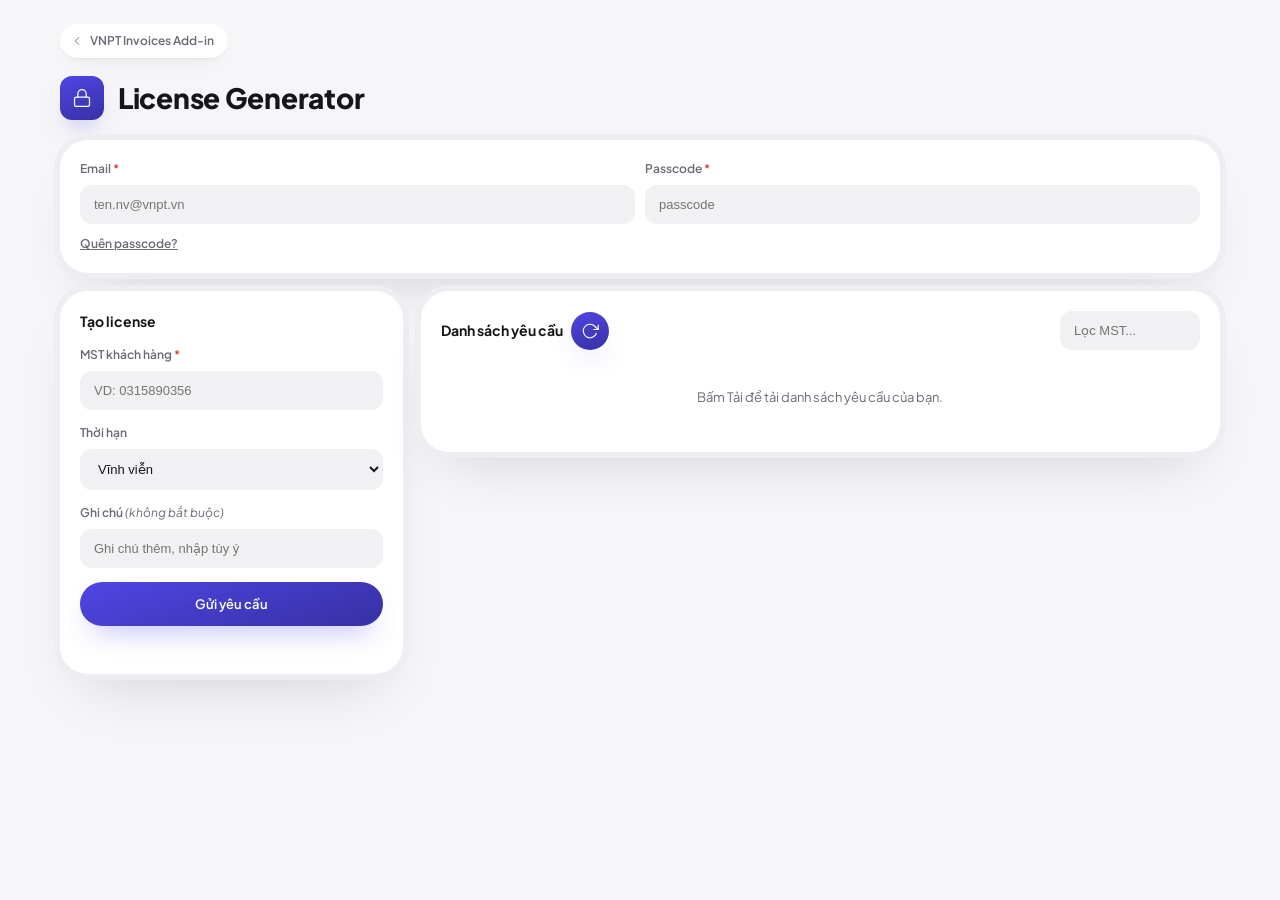
==== license/index.html @ 5f9ba23a "license: add self-service "Quên passcode?" flow Collapsed link under the auth block reveals an email" ====
<!doctype html>
<html lang="vi">
<head>
<meta charset="utf-8">
<meta name="viewport" content="width=device-width, initial-scale=1, maximum-scale=1">
<title>VNPT Invoice — License Generator</title>
<link rel="icon" type="image/svg+xml" href="../assets/favicon.svg">
<link rel="preconnect" href="https://fonts.googleapis.com">
<link rel="preconnect" href="https://fonts.gstatic.com" crossorigin>
<link href="https://fonts.googleapis.com/css2?family=Plus+Jakarta+Sans:wght@500;600;700;800&display=swap" rel="stylesheet">
<link rel="stylesheet" href="../assets/theme.css">
<style>
  .wrap{max-width:1200px;margin:0 auto;padding:24px 20px 60px}
  header.site{margin-bottom:20px}
  .cols{display:grid;grid-template-columns:3fr 7fr;gap:18px}
  @media(max-width:860px){.wrap{padding:16px 14px 48px}.cols{grid-template-columns:1fr}}
  .field{margin-bottom:14px}
  .grid-two{display:grid;grid-template-columns:1fr 1fr;gap:10px}
  @media(max-width:480px){.grid-two{grid-template-columns:1fr}}

  .auth-card{margin-bottom:18px}
  .auth-row{display:grid;grid-template-columns:1fr 1fr;gap:10px}
  @media(max-width:600px){.auth-row{grid-template-columns:1fr}}

  .list-toolbar{display:flex;flex-wrap:wrap;gap:8px;align-items:center;margin-bottom:14px}
  .filter-short{width:140px;flex:none}
  #fetchBtn.loading svg{animation:spin .8s linear infinite}
  @keyframes spin{to{transform:rotate(360deg)}}
  @media (prefers-reduced-motion: reduce){ #fetchBtn.loading svg{animation:none} }
  .list-empty{color:var(--muted);font-size:13px;text-align:center;padding:24px 0}

  table.lic-table{width:100%;border-collapse:collapse;font-size:12.5px}
  table.lic-table th{text-align:left;color:var(--muted);font-weight:700;font-size:11px;
    text-transform:uppercase;letter-spacing:.08em;padding:0 8px 8px;border-bottom:1px solid var(--line)}
  table.lic-table td{padding:10px 8px;border-bottom:1px solid var(--line);vertical-align:middle}
  table.lic-table tr:last-child td{border-bottom:0}
  .lic-trunc{display:inline-block;max-width:150px;overflow:hidden;text-overflow:ellipsis;
    white-space:nowrap;vertical-align:middle;font-family:Consolas,Menlo,monospace;font-size:11px}
  .copy-btn{padding:0;width:28px;height:28px;min-height:28px;border-radius:999px;margin-left:4px}
  .copy-btn svg{width:13px;height:13px}
  .pager{display:flex;align-items:center;justify-content:center;gap:10px;margin-top:14px}
  .pager span{color:var(--muted);font-size:12px}
</style>
</head>
<body>
<div class="wrap">
  <a class="crumb" href="../">
    <svg viewBox="0 0 24 24" fill="none" stroke="currentColor" stroke-width="2" stroke-linecap="round" stroke-linejoin="round"><polyline points="15 18 9 12 15 6"/></svg>
    VNPT Invoices Add-in
  </a>
  <header class="site reveal">
    <div class="logo">
      <svg viewBox="0 0 24 24" fill="none" stroke="currentColor" stroke-width="1.5" stroke-linecap="round" stroke-linejoin="round"><rect x="3" y="11" width="18" height="11" rx="2"/><path d="M7 11V7a5 5 0 0 1 10 0v4"/></svg>
    </div>
    <div>
      <h1>License Generator</h1>
    </div>
  </header>

  <div class="card auth-card reveal">
    <div class="auth-row">
      <div class="field" style="margin-bottom:0">
        <label>Email <span class="req">*</span></label>
        <input type="email" id="auth-email" placeholder="ten.nv@vnpt.vn">
      </div>
      <div class="field" style="margin-bottom:0">
        <label>Passcode <span class="req">*</span></label>
        <input type="password" id="auth-passcode" placeholder="passcode">
      </div>
    </div>
    <button class="link" type="button" id="forgotLink" style="margin-top:10px">Quên passcode?</button>
    <div id="resetPanel" style="display:none;margin-top:10px">
      <div class="field" style="margin-bottom:8px">
        <label>Email nhận passcode mới</label>
        <input type="email" id="reset-email" placeholder="ten.nv@vnpt.vn">
      </div>
      <button class="sec" type="button" id="resetBtn">Gửi passcode mới</button>
      <div id="resetMsg" class="msg"></div>
    </div>
  </div>

  <div class="cols">
    <div class="left">
      <div class="card reveal">
        <div class="list-toolbar">
          <h3 style="margin:0;font-size:14px;flex:none">Tạo license</h3>
        </div>
        <form id="licForm">
          <div class="field">
            <label>MST khách hàng <span class="req">*</span></label>
            <input type="text" id="f-mst" placeholder="VD: 0315890356" required>
          </div>
          <div class="field">
            <label>Thời hạn</label>
            <select id="f-validrange">
              <option value="">Vĩnh viễn</option>
              <option value="1">1 tháng</option>
              <option value="3">3 tháng</option>
              <option value="6">6 tháng</option>
              <option value="12">12 tháng</option>
              <option value="24">24 tháng</option>
            </select>
          </div>
          <div class="field">
            <label>Ghi chú <span class="opt">(không bắt buộc)</span></label>
            <input type="text" id="f-note" placeholder="Ghi chú thêm, nhập tùy ý">
          </div>
          <button class="primary" type="submit" id="submitBtn" style="width:100%">Gửi yêu cầu</button>
          <div id="err" class="msg"></div>
        </form>
      </div>
    </div>

    <div>
      <div class="card reveal">
        <div class="list-toolbar">
          <h3 style="margin:0;font-size:14px;flex:none">Danh sách yêu cầu</h3>
          <button class="primary icon" id="fetchBtn" title="Tải" aria-label="Tải">
            <svg data-icon viewBox="0 0 24 24" fill="none" stroke="currentColor" stroke-width="2" stroke-linecap="round" stroke-linejoin="round"><polyline points="23 4 23 10 17 10"/><path d="M20.49 15a9 9 0 1 1-2.12-9.36L23 10"/></svg>
          </button>
          <span class="spacer" style="flex:1"></span>
          <input type="text" id="f-filter" placeholder="Lọc MST..." class="filter-short">
        </div>
        <div id="listArea"></div>
      </div>
    </div>
  </div>
</div>

<script>
const WEB_APP_URL = 'https://script.google.com/macros/s/AKfycbwDHmN1vKCpeNONsvULQ6-jUhA5YZvZeMoVZUYY_KSIDpKz-R3jzzkIoyIvogPzXe8G/exec';
const PAGE_SIZE = 20;

// ---- Đăng nhập chung, nhớ qua localStorage ----
const authEmail = document.getElementById('auth-email');
const authPasscode = document.getElementById('auth-passcode');
authEmail.value = localStorage.getItem('lic_email') || '';
authPasscode.value = localStorage.getItem('lic_passcode') || '';
authEmail.addEventListener('input', () => localStorage.setItem('lic_email', authEmail.value.trim()));
authPasscode.addEventListener('input', () => localStorage.setItem('lic_passcode', authPasscode.value.trim()));

// ---- Quên passcode ----
const forgotLink = document.getElementById('forgotLink');
const resetPanel = document.getElementById('resetPanel');
const resetEmail = document.getElementById('reset-email');
const resetBtn = document.getElementById('resetBtn');
const resetMsg = document.getElementById('resetMsg');

forgotLink.addEventListener('click', () => {
  const show = resetPanel.style.display === 'none';
  resetPanel.style.display = show ? 'block' : 'none';
  if (show) resetEmail.value = authEmail.value;
});

resetBtn.addEventListener('click', async () => {
  const email = resetEmail.value.trim();
  resetMsg.className = 'msg';
  resetMsg.textContent = '';
  if (!email) {
    resetMsg.className = 'msg err';
    resetMsg.textContent = 'Nhập email trước.';
    return;
  }
  resetBtn.disabled = true;
  resetBtn.textContent = 'Đang gửi...';
  try {
    await fetch(WEB_APP_URL, {
      method: 'POST',
      mode: 'no-cors',
      body: new URLSearchParams({ action: 'reset_passcode', email: email })
    });
    resetMsg.className = 'msg ok';
    resetMsg.textContent = 'Nếu email có trong hệ thống, passcode mới đã được gửi.';
  } catch (ex) {
    resetMsg.className = 'msg err';
    resetMsg.textContent = 'Gửi thất bại, kiểm tra kết nối mạng và thử lại.';
  } finally {
    resetBtn.disabled = false;
    resetBtn.textContent = 'Gửi passcode mới';
  }
});

// ---- Gửi yêu cầu (cột trái) ----
const form = document.getElementById('licForm');
const submitBtn = document.getElementById('submitBtn');
const err = document.getElementById('err');

form.addEventListener('submit', async e => {
  e.preventDefault();
  err.className = 'msg';
  err.textContent = '';

  const email = authEmail.value.trim();
  const passcode = authPasscode.value.trim();
  if (!email || !passcode) {
    err.className = 'msg err';
    err.textContent = 'Nhập Email và Passcode ở trên trước.';
    return;
  }

  submitBtn.disabled = true;
  submitBtn.textContent = 'Đang gửi...';

  const body = new URLSearchParams({
    Email: email,
    Passcode: passcode,
    TaxCode: document.getElementById('f-mst').value.trim(),
    ValidRange: document.getElementById('f-validrange').value,
    Note: document.getElementById('f-note').value.trim()
  });

  try {
    // no-cors: không đọc được response, nhưng request vẫn tới doPost bình thường.
    await fetch(WEB_APP_URL, { method: 'POST', mode: 'no-cors', body });
    err.className = 'msg ok';
    err.textContent = 'Đã nhận yêu cầu, bấm Tải lại sau vài phút để nhận license.';
    document.getElementById('f-mst').value = '';
    document.getElementById('f-note').value = '';
  } catch (ex) {
    err.className = 'msg err';
    err.textContent = 'Gửi thất bại, kiểm tra kết nối mạng và thử lại.';
  } finally {
    submitBtn.disabled = false;
    submitBtn.textContent = 'Gửi yêu cầu';
  }
});

// ---- Danh sách yêu cầu (cột phải) ----
let allRecords = [];
let currentPage = 1;

const listArea = document.getElementById('listArea');
const filterInput = document.getElementById('f-filter');
const fetchBtn = document.getElementById('fetchBtn');

fetchBtn.addEventListener('click', loadRecords);
filterInput.addEventListener('input', () => { currentPage = 1; renderList(); });

async function loadRecords(){
  const email = authEmail.value.trim();
  const passcode = authPasscode.value.trim();
  if (!email || !passcode) {
    listArea.innerHTML = '<div class="list-empty">Nhập Email và Passcode ở trên trước.</div>';
    return;
  }
  fetchBtn.disabled = true;
  fetchBtn.classList.add('loading');
  try {
    const url = WEB_APP_URL + '?email=' + encodeURIComponent(email) + '&passcode=' + encodeURIComponent(passcode);
    const res = await fetch(url);
    const json = await res.json();
    if (json.status !== 'success') {
      listArea.innerHTML = '<div class="list-empty">' + (json.message || 'Lỗi không rõ') + '</div>';
      allRecords = [];
      return;
    }
    allRecords = json.data || [];
    currentPage = 1;
    renderList();
  } catch (ex) {
    listArea.innerHTML = '<div class="list-empty">Không tải được danh sách — kiểm tra lại Email/Passcode hoặc thử lại.</div>';
  } finally {
    fetchBtn.disabled = false;
    fetchBtn.classList.remove('loading');
  }
}

function renderList(){
  const q = filterInput.value.trim().toLowerCase();
  const filtered = q ? allRecords.filter(r => String(r.mst || '').toLowerCase().includes(q)) : allRecords;

  if (filtered.length === 0) {
    listArea.innerHTML = '<div class="list-empty">Chưa có dữ liệu. Bấm Tải để tải.</div>';
    return;
  }

  const totalPages = Math.max(1, Math.ceil(filtered.length / PAGE_SIZE));
  if (currentPage > totalPages) currentPage = totalPages;
  const start = (currentPage - 1) * PAGE_SIZE;
  const pageRows = filtered.slice(start, start + PAGE_SIZE);

  let html = '<table class="lic-table"><thead><tr>' +
    '<th>Ngày yêu cầu</th><th>MST</th><th>License</th><th>Thời hạn</th><th>Ghi chú</th>' +
    '</tr></thead><tbody>';

  pageRows.forEach((r, i) => {
    const lic = String(r.license || '');
    html += '<tr>' +
      '<td>' + esc_(r.date) + '</td>' +
      '<td>' + esc_(r.mst) + '</td>' +
      '<td><span class="lic-trunc" title="' + esc_(lic) + '">' + esc_(lic) + '</span>' +
      '<button class="mini icon copy-btn" type="button" data-idx="' + (start + i) + '" title="Sao chép">' +
      '<svg data-icon viewBox="0 0 24 24" fill="none" stroke="currentColor" stroke-width="2" stroke-linecap="round" stroke-linejoin="round"><rect x="9" y="9" width="13" height="13" rx="2" ry="2"/><path d="M5 15H4a2 2 0 0 1-2-2V4a2 2 0 0 1 2-2h9a2 2 0 0 1 2 2v1"/></svg>' +
      '</button></td>' +
      '<td>' + esc_(r.exp || 'Vĩnh viễn') + '</td>' +
      '<td>' + esc_(r.note) + '</td>' +
      '</tr>';
  });
  html += '</tbody></table>';

  html += '<div class="pager">' +
    '<button class="mini sec" type="button" id="prevPage"' + (currentPage <= 1 ? ' disabled' : '') + '>Trước</button>' +
    '<span>Trang ' + currentPage + '/' + totalPages + '</span>' +
    '<button class="mini sec" type="button" id="nextPage"' + (currentPage >= totalPages ? ' disabled' : '') + '>Sau</button>' +
    '</div>';

  listArea.innerHTML = html;

  const prevBtn = document.getElementById('prevPage');
  const nextBtn = document.getElementById('nextPage');
  if (prevBtn) prevBtn.addEventListener('click', () => { currentPage--; renderList(); });
  if (nextBtn) nextBtn.addEventListener('click', () => { currentPage++; renderList(); });

  listArea.querySelectorAll('.copy-btn').forEach(btn => {
    btn.addEventListener('click', () => {
      const rec = filtered[Number(btn.dataset.idx)];
      if (!rec) return;
      navigator.clipboard.writeText(String(rec.license || ''));
      const original = btn.innerHTML;
      btn.innerHTML = '✓';
      setTimeout(() => { btn.innerHTML = original; }, 1200);
    });
  });
}

function esc_(s){
  return (s == null ? '' : String(s)).replace(/&/g,'&amp;').replace(/</g,'&lt;').replace(/"/g,'&quot;');
}

listArea.innerHTML = '<div class="list-empty">Bấm Tải để tải danh sách yêu cầu của bạn.</div>';

const io = new IntersectionObserver(entries => {
  entries.forEach(e => { if (e.isIntersecting){ e.target.classList.add('in'); io.unobserve(e.target); } });
}, { threshold: .15 });
document.querySelectorAll('.reveal').forEach((el, i) => {
  el.style.transitionDelay = (i * 60) + 'ms';
  io.observe(el);
});
</script>
</body>
</html>
---- assets/theme.css ----
/* ==========================================================================
   VNPT Invoices Add-in — Soft Structuralism theme
   Single source of truth for every page under this site (index.html, licgen/,
   profile-json-generator/). Edit tokens/components here to restyle globally;
   each page's own <style> block should only hold page-specific layout.

   Silver-grey substrate, bold grotesk display type, floating white panels on
   diffused ambient shadows, one indigo accent for the primary action only.
   Squircle radii, pill buttons, spring motion — never linear.
   ========================================================================== */

:root{
  /* Substrate */
  --bg:        #F6F6F8;   /* silver-grey */
  --card:      #FFFFFF;   /* panel surface */
  --shell:     #EDEEF2;   /* double-bezel outer ring */
  --card-alt:  #F1F1F4;   /* nested/inset panel (inputs, mono blocks) */
  --line:      rgba(22,22,26,.08);   /* soft hairline */

  /* Text */
  --text:      #16161A;
  --muted:     #6B6B76;

  /* Accent — the ONLY color on the page. Primary action + focus only. */
  --accent:    #4F46E5;
  --accent-ink:#3730A3;

  /* Neutral tag (secondary buttons, badges, section markers) */
  --pill:      #FFFFFF;
  --pill-text: #16161A;

  /* Status */
  --ok:        #16161A;
  --ok-bg:     #FFFFFF;
  --warn:      #D6432D;
  --warn-bg:   #FFFFFF;
  --req:       #D6432D;
  --danger-bg:       #FFFFFF;
  --danger-text:     #D6432D;
  --danger-bg-hover: #FDEDEA;

  --mono-bg:   #F1F1F4;

  /* Elevation — soft, heavily diffused, never harsh */
  --shadow-card: 0 1px 1px rgba(16,16,24,.03), 0 30px 60px -28px rgba(16,16,24,.18);
  --shadow-btn:  0 14px 28px -12px rgba(79,70,229,.45);
  --ease: cubic-bezier(.32,.72,0,1);

  /* Radii — exaggerated squircles */
  --r-lg: 28px;
  --r-md: 18px;
  --r-sm: 12px;
}

/* Light theme only, deliberately — no prefers-color-scheme:dark override. */

*{box-sizing:border-box}
html{-webkit-text-size-adjust:100%}
body{
  margin:0;color:var(--text);background:var(--bg);
  font-family:"Plus Jakarta Sans",-apple-system,"Segoe UI",Roboto,Arial,sans-serif;
  font-size:14px;line-height:1.5;
  position:relative;
}

h1{font-size:28px;font-weight:800;letter-spacing:-.01em;line-height:1.08;margin:0;color:var(--text)}
.sub{color:var(--muted);font-size:13px;margin:6px 0 0}

/* --- Header / logo badge (index.html, licgen) --- */
header.site{display:flex;align-items:center;gap:14px;margin-bottom:24px}
.logo{
  width:44px;height:44px;flex:none;border-radius:var(--r-sm);
  background:linear-gradient(160deg,var(--accent),var(--accent-ink));
  display:flex;align-items:center;justify-content:center;
  box-shadow:0 14px 24px -12px rgba(79,70,229,.5);
}
.logo svg{width:20px;height:20px;color:#fff;stroke-width:1.5}

/* --- Card (double-bezel: outer shell ring + soft ambient shadow) --- */
.card{
  background:var(--card);border:0;border-radius:var(--r-lg);
  box-shadow:
    0 0 0 6px var(--shell),
    inset 0 1px 0 rgba(255,255,255,.6),
    var(--shadow-card);
  padding:20px;
}

/* --- Buttons (pill, spring motion) --- */
button, a.btn{
  cursor:pointer;border:0;background:var(--pill);color:var(--pill-text);
  padding:12px 20px;border-radius:999px;font-size:13px;font-weight:600;
  font-family:inherit;letter-spacing:0;
  text-decoration:none;display:inline-flex;align-items:center;
  justify-content:center;gap:8px;min-height:44px;
  box-shadow:0 1px 2px rgba(16,16,24,.06), 0 10px 20px -14px rgba(16,16,24,.25);
  transition:transform 200ms var(--ease);
  -webkit-tap-highlight-color:transparent;
}
button:active, a.btn:active{transform:scale(.98)}
button:focus-visible, a.btn:focus-visible{outline:2px solid var(--accent);outline-offset:2px}
button.primary, a.btn.primary{
  background:linear-gradient(160deg,var(--accent),var(--accent-ink));color:#fff;box-shadow:var(--shadow-btn);
}
button.sec, a.btn.sec{background:var(--pill);color:var(--pill-text)}
@media (hover:hover) and (pointer:fine){
  button:hover, a.btn:hover{transform:translateY(-1px);box-shadow:0 1px 2px rgba(16,16,24,.06), 0 16px 28px -14px rgba(16,16,24,.3)}
  button.primary:hover, a.btn.primary:hover{transform:translateY(-1px) scale(1.01);box-shadow:0 18px 34px -12px rgba(79,70,229,.55)}
}
button.danger{color:var(--danger-text);background:var(--danger-bg)}
button.danger:hover{background:var(--danger-bg-hover)}
button.link{
  background:none;border:0;color:var(--muted);padding:2px 0;font-weight:600;min-height:0;
  text-decoration:underline;font-size:12px;box-shadow:none;
}
button.link:hover{color:var(--accent);background:none;transform:none;box-shadow:none}
button.mini{padding:8px 14px;font-size:12px;min-height:38px}
button.icon{padding:0;width:38px;height:38px;min-height:38px;border-radius:999px;
  display:inline-flex;align-items:center;justify-content:center;font-size:15px;flex:none}
svg[data-icon]{width:18px;height:18px;flex:none;stroke-width:1.5}

/* --- Form controls --- */
label{display:block;font-size:12px;color:var(--muted);margin:0 0 7px;font-weight:600}
label .req{color:var(--req)}
label .opt{font-weight:400;font-style:italic}
label.sub-label{font-weight:600;color:var(--muted);margin-top:18px}
input, select, textarea{
  width:100%;background:var(--card-alt);border:1px solid transparent;color:var(--text);
  border-radius:var(--r-sm);padding:11px 13px;font:16px/1.4 inherit;outline:none;
  transition:background .2s var(--ease),box-shadow .2s var(--ease);
}
@media(min-width:600px){ input, select, textarea{font-size:13px} }
input:focus, select:focus, textarea:focus{background:#fff;box-shadow:0 0 0 2px var(--accent)}
textarea{resize:vertical}

/* --- Chips / status text / misc --- */
.pill-badge{
  display:inline-flex;align-items:center;gap:7px;background:var(--pill);color:var(--pill-text);
  box-shadow:0 1px 2px rgba(16,16,24,.06), 0 8px 16px -10px rgba(16,16,24,.2);
  font-size:11px;font-weight:700;text-transform:uppercase;letter-spacing:.14em;
  padding:7px 14px;border-radius:999px;
}
.pill-badge.ok{background:var(--ok-bg);color:var(--ok)}
.hint{color:var(--muted);font-size:11.5px;margin:8px 0 0;line-height:1.6}
.mono{
  font-family:Consolas,Menlo,monospace;font-size:12.5px;word-break:break-all;
  background:var(--mono-bg);border:0;border-radius:var(--r-sm);
  padding:14px;white-space:pre-wrap;color:var(--text);
}
.msg{font-size:12px;margin:10px 0 0;min-height:18px;line-height:1.6}
.msg.ok{color:var(--ok)} .msg.err{color:var(--warn)}
.callout{
  background:var(--card-alt);border:0;border-radius:var(--r-md);padding:14px 16px;font-size:12.5px;
  color:var(--text);line-height:1.6;margin-bottom:14px;
}
code{background:var(--card-alt);border:0;padding:2px 6px;border-radius:6px;
  font-size:11.5px;color:var(--text)}
details{margin-top:8px}
summary{cursor:pointer;color:var(--muted);font-size:12px}

/* --- Breadcrumb back-link — floating pill, detached from content --- */
.crumb{
  display:inline-flex;align-items:center;gap:6px;color:var(--muted);font-size:12px;
  font-weight:600;text-decoration:none;margin-bottom:18px;
  background:var(--card);padding:8px 14px 8px 10px;border-radius:999px;
  box-shadow:0 1px 2px rgba(16,16,24,.05), 0 10px 20px -14px rgba(16,16,24,.2);
  transition:transform 200ms var(--ease);
}
@media (hover:hover) and (pointer:fine){
  .crumb:hover{color:var(--accent);transform:translateX(-2px)}
}
.crumb svg{width:14px;height:14px;flex:none;stroke-width:1.5}

/* --- Tool tiles (home) --- */
.tool-grid{display:grid;grid-template-columns:1fr 1fr;gap:10px;margin-top:8px}
.tool-tile{
  display:flex;flex-direction:column;align-items:flex-start;gap:10px;padding:16px 14px;
  background:var(--card-alt);border:0;border-radius:var(--r-md);
  text-decoration:none;color:var(--text);
  transition:transform 200ms var(--ease);
}
.tool-tile:focus-visible{outline:2px solid var(--accent);outline-offset:2px}
.tool-tile .ti{
  width:34px;height:34px;border-radius:999px;background:#fff;color:var(--accent);
  box-shadow:0 1px 2px rgba(16,16,24,.06), 0 8px 14px -8px rgba(16,16,24,.2);
  display:flex;align-items:center;justify-content:center;flex:none;
  transition:transform 200ms var(--ease);
}
.tool-tile .ti svg{width:16px;height:16px;stroke-width:1.5}
@media (hover:hover) and (pointer:fine){
  .tool-tile:hover{transform:translateY(-3px);background:#fff;
    box-shadow:0 1px 2px rgba(16,16,24,.04), 0 20px 32px -16px rgba(16,16,24,.22)}
  .tool-tile:hover .ti{transform:scale(1.08) translateY(-1px)}
}
.tool-tile .tt{font-size:12.5px;font-weight:700;line-height:1.35}

/* --- Tabs (licgen) --- */
.tabs{display:flex;gap:4px;background:var(--card-alt);border-radius:999px;padding:5px;margin-bottom:20px}
.tab{
  appearance:none;background:none;border:0;flex:1;padding:11px 6px;
  font-size:13px;font-weight:600;color:var(--muted);cursor:pointer;border-radius:999px;
  /* exception: background IS the tab-switch indicator, not decorative — kept animated */
  transition:background 200ms var(--ease),color 200ms var(--ease);-webkit-tap-highlight-color:transparent;
}
.tab.active{color:#fff;background:linear-gradient(160deg,var(--accent),var(--accent-ink));
  box-shadow:0 10px 20px -10px rgba(79,70,229,.5)}
.panel{display:none}
.panel.active{display:block}

/* --- Checkbox row (licgen expiration toggle) --- */
.checkbox-row{display:flex;align-items:center;gap:9px;margin-top:18px;min-height:24px}
.checkbox-row input{width:20px;height:20px;accent-color:var(--accent);flex:none;border-radius:6px}
.checkbox-row label{margin:0;font-weight:600;cursor:pointer;font-size:13px}

/* --- Scroll-reveal (fade + blur up on entry) --- */
.reveal{opacity:0;transform:translateY(16px);filter:blur(6px);
  transition:opacity .8s var(--ease),transform .8s var(--ease),filter .8s var(--ease)}
.reveal.in{opacity:1;transform:translateY(0);filter:blur(0)}
@media (prefers-reduced-motion: reduce){
  .reveal{opacity:1;transform:none;filter:none;transition:none}
  button, a.btn, .tool-tile, .tool-tile .ti, .crumb{transition:none}
  button:active, a.btn:active{transform:none}
}
@media (prefers-reduced-motion: reduce) and (hover:hover) and (pointer:fine){
  button:hover, a.btn:hover, button.primary:hover, a.btn.primary:hover,
  .tool-tile:hover, .tool-tile:hover .ti, .crumb:hover{transform:none}
}
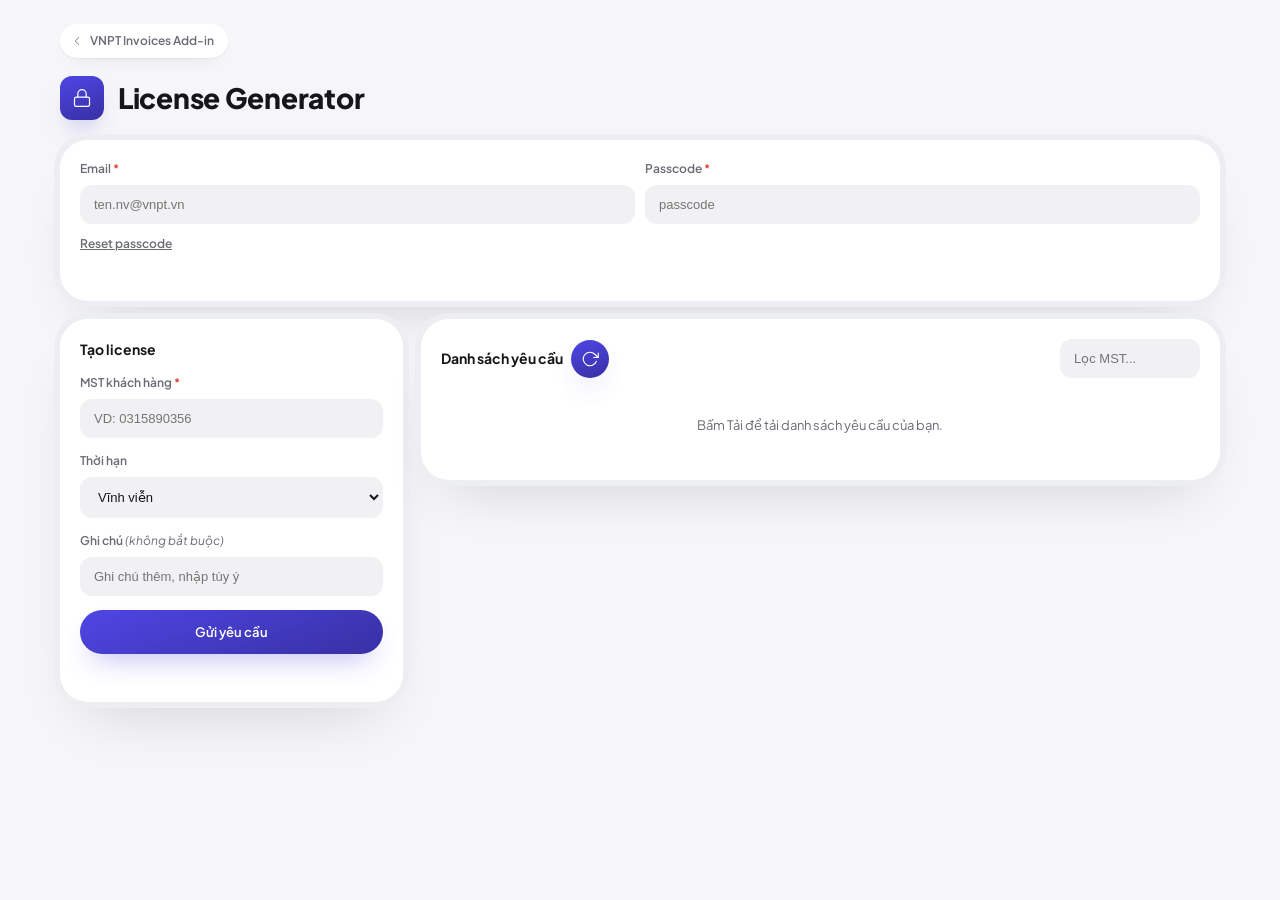
==== commit bc215236: "license: simplify reset-passcode to confirm + go, drop extra inputs "Quên passcode?" -> "Reset passc" ====
--- a/license/index.html
+++ b/license/index.html
@@ -68,15 +68,8 @@
         <input type="password" id="auth-passcode" placeholder="passcode">
       </div>
     </div>
-    <button class="link" type="button" id="forgotLink" style="margin-top:10px">Quên passcode?</button>
-    <div id="resetPanel" style="display:none;margin-top:10px">
-      <div class="field" style="margin-bottom:8px">
-        <label>Email nhận passcode mới</label>
-        <input type="email" id="reset-email" placeholder="ten.nv@vnpt.vn">
-      </div>
-      <button class="sec" type="button" id="resetBtn">Gửi passcode mới</button>
-      <div id="resetMsg" class="msg"></div>
-    </div>
+    <button class="link" type="button" id="resetLink" style="margin-top:10px">Reset passcode</button>
+    <div id="resetMsg" class="msg"></div>
   </div>
 
   <div class="cols">
@@ -139,30 +132,22 @@
 authEmail.addEventListener('input', () => localStorage.setItem('lic_email', authEmail.value.trim()));
 authPasscode.addEventListener('input', () => localStorage.setItem('lic_passcode', authPasscode.value.trim()));
 
-// ---- Quên passcode ----
-const forgotLink = document.getElementById('forgotLink');
-const resetPanel = document.getElementById('resetPanel');
-const resetEmail = document.getElementById('reset-email');
-const resetBtn = document.getElementById('resetBtn');
+// ---- Reset passcode ----
+const resetLink = document.getElementById('resetLink');
 const resetMsg = document.getElementById('resetMsg');
 
-forgotLink.addEventListener('click', () => {
-  const show = resetPanel.style.display === 'none';
-  resetPanel.style.display = show ? 'block' : 'none';
-  if (show) resetEmail.value = authEmail.value;
-});
-
-resetBtn.addEventListener('click', async () => {
-  const email = resetEmail.value.trim();
+resetLink.addEventListener('click', async () => {
+  const email = authEmail.value.trim();
   resetMsg.className = 'msg';
   resetMsg.textContent = '';
   if (!email) {
     resetMsg.className = 'msg err';
-    resetMsg.textContent = 'Nhập email trước.';
+    resetMsg.textContent = 'Nhập Email ở trên trước.';
     return;
   }
-  resetBtn.disabled = true;
-  resetBtn.textContent = 'Đang gửi...';
+  if (!confirm('Gửi passcode mới về ' + email + '?')) return;
+
+  resetLink.disabled = true;
   try {
     await fetch(WEB_APP_URL, {
       method: 'POST',
@@ -170,13 +155,12 @@
       body: new URLSearchParams({ action: 'reset_passcode', email: email })
     });
     resetMsg.className = 'msg ok';
-    resetMsg.textContent = 'Nếu email có trong hệ thống, passcode mới đã được gửi.';
+    resetMsg.textContent = 'Kiểm tra email để nhận passcode mới.';
   } catch (ex) {
     resetMsg.className = 'msg err';
     resetMsg.textContent = 'Gửi thất bại, kiểm tra kết nối mạng và thử lại.';
   } finally {
-    resetBtn.disabled = false;
-    resetBtn.textContent = 'Gửi passcode mới';
+    resetLink.disabled = false;
   }
 });
 
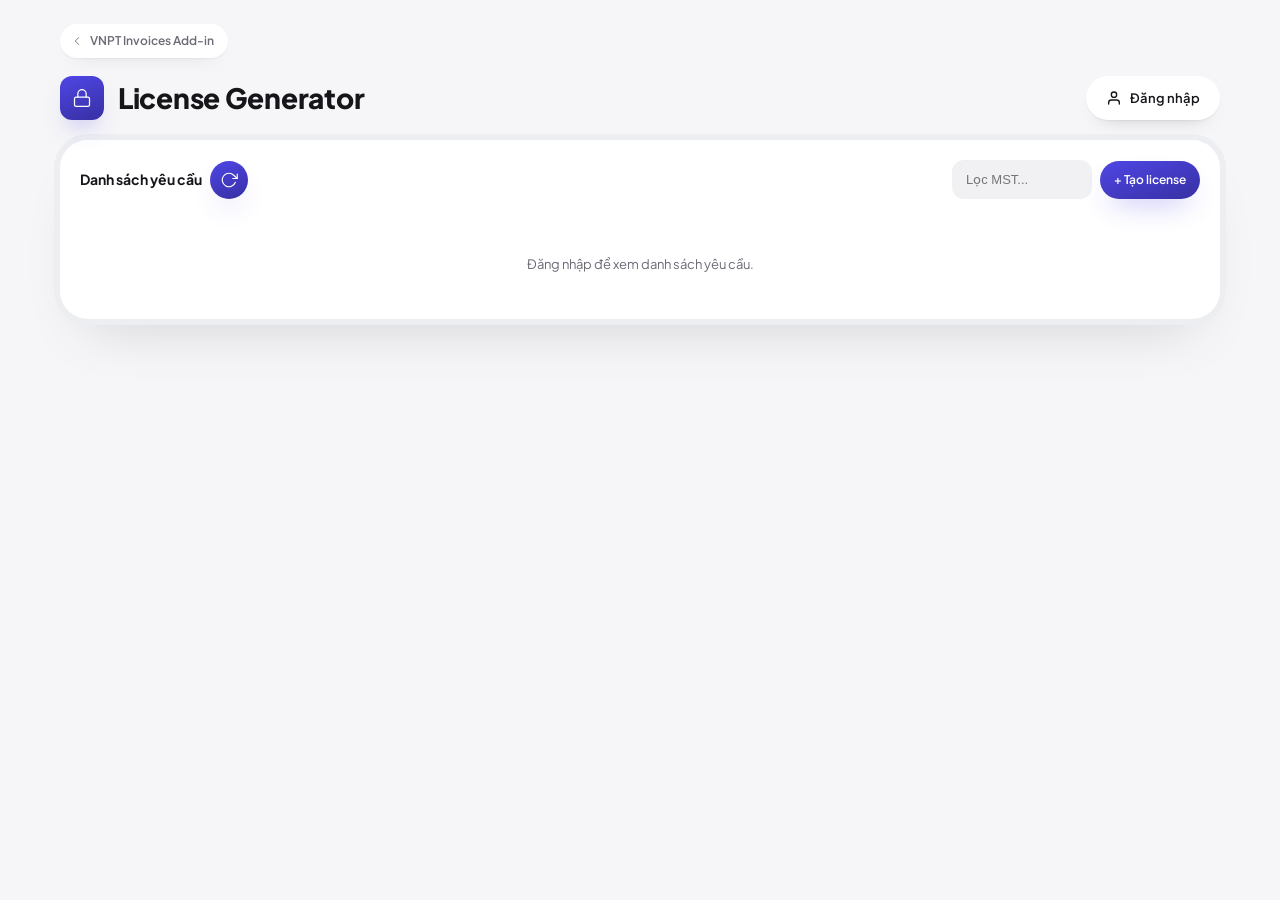
==== commit ea787a3e: "[license] Đăng nhập và Tạo license thành nút mở popover, bố cục 1 cột gọn Co-Authored-By: Claude Opu" ====
--- a/license/index.html
+++ b/license/index.html
@@ -3,7 +3,7 @@
 <head>
 <meta charset="utf-8">
 <meta name="viewport" content="width=device-width, initial-scale=1, maximum-scale=1">
-<title>VNPT Invoice — License Generator</title>
+<title>VNPT Invoice - License Generator</title>
 <link rel="icon" type="image/svg+xml" href="../assets/favicon.svg">
 <link rel="preconnect" href="https://fonts.googleapis.com">
 <link rel="preconnect" href="https://fonts.gstatic.com" crossorigin>
@@ -12,15 +12,23 @@
 <style>
   .wrap{max-width:1200px;margin:0 auto;padding:24px 20px 60px}
   header.site{margin-bottom:20px}
-  .cols{display:grid;grid-template-columns:3fr 7fr;gap:18px}
-  @media(max-width:860px){.wrap{padding:16px 14px 48px}.cols{grid-template-columns:1fr}}
+  @media(max-width:860px){.wrap{padding:16px 14px 48px}}
   .field{margin-bottom:14px}
   .grid-two{display:grid;grid-template-columns:1fr 1fr;gap:10px}
   @media(max-width:480px){.grid-two{grid-template-columns:1fr}}
 
-  .auth-card{margin-bottom:18px}
-  .auth-row{display:grid;grid-template-columns:1fr 1fr;gap:10px}
-  @media(max-width:600px){.auth-row{grid-template-columns:1fr}}
+  .auth-wrap{margin-left:auto}
+  .pop-wrap{position:relative}
+  #loginBtn{display:inline-flex;align-items:center;gap:8px;max-width:260px}
+  #loginBtn svg{width:16px;height:16px;flex:none}
+  #loginBtn span{overflow:hidden;text-overflow:ellipsis;white-space:nowrap}
+  .pop{position:absolute;right:0;top:calc(100% + 8px);width:320px;max-width:calc(100vw - 28px);z-index:20;text-align:left}
+  .pop[hidden],#logoutBtn[hidden]{display:none}
+  header.site{position:relative;z-index:30}
+  .list-card{position:relative;z-index:20}
+  @media(max-width:600px){.pop-wrap{position:static}.pop{left:0;right:0;width:auto;max-width:none}}
+  .auth-actions{display:flex;align-items:center;gap:10px;margin-top:4px}
+  .auth-actions .spacer{flex:1}
 
   .list-toolbar{display:flex;flex-wrap:wrap;gap:8px;align-items:center;margin-bottom:14px}
   .filter-short{width:140px;flex:none}
@@ -55,30 +63,42 @@
     <div>
       <h1>License Generator</h1>
     </div>
+    <div class="auth-wrap pop-wrap">
+      <button class="sec" type="button" id="loginBtn" aria-haspopup="true" aria-expanded="false">
+        <svg viewBox="0 0 24 24" fill="none" stroke="currentColor" stroke-width="2" stroke-linecap="round" stroke-linejoin="round"><path d="M20 21v-2a4 4 0 0 0-4-4H8a4 4 0 0 0-4 4v2"/><circle cx="12" cy="7" r="4"/></svg>
+        <span id="loginLabel">Đăng nhập</span>
+      </button>
+      <form class="card pop" id="authPop" hidden>
+        <div class="field">
+          <label>Email <span class="req">*</span></label>
+          <input type="email" id="auth-email" placeholder="ten.nv@vnpt.vn" autocomplete="username">
+        </div>
+        <div class="field">
+          <label>Passcode <span class="req">*</span></label>
+          <input type="password" id="auth-passcode" placeholder="passcode" autocomplete="current-password">
+        </div>
+        <div class="auth-actions">
+          <button class="link" type="button" id="resetLink">Reset passcode</button>
+          <span class="spacer"></span>
+          <button class="link" type="button" id="logoutBtn">Đăng xuất</button>
+          <button class="primary mini" type="submit">Đăng nhập</button>
+        </div>
+        <div id="resetMsg" class="msg"></div>
+      </form>
+    </div>
   </header>
 
-  <div class="card auth-card reveal">
-    <div class="auth-row">
-      <div class="field" style="margin-bottom:0">
-        <label>Email <span class="req">*</span></label>
-        <input type="email" id="auth-email" placeholder="ten.nv@vnpt.vn">
-      </div>
-      <div class="field" style="margin-bottom:0">
-        <label>Passcode <span class="req">*</span></label>
-        <input type="password" id="auth-passcode" placeholder="passcode">
-      </div>
-    </div>
-    <button class="link" type="button" id="resetLink" style="margin-top:10px">Reset passcode</button>
-    <div id="resetMsg" class="msg"></div>
-  </div>
-
-  <div class="cols">
-    <div class="left">
-      <div class="card reveal">
-        <div class="list-toolbar">
-          <h3 style="margin:0;font-size:14px;flex:none">Tạo license</h3>
-        </div>
-        <form id="licForm">
+  <div class="card list-card reveal">
+    <div class="list-toolbar">
+      <h3 style="margin:0;font-size:14px;flex:none">Danh sách yêu cầu</h3>
+      <button class="primary icon" id="fetchBtn" title="Tải" aria-label="Tải">
+        <svg data-icon viewBox="0 0 24 24" fill="none" stroke="currentColor" stroke-width="2" stroke-linecap="round" stroke-linejoin="round"><polyline points="23 4 23 10 17 10"/><path d="M20.49 15a9 9 0 1 1-2.12-9.36L23 10"/></svg>
+      </button>
+      <span class="spacer" style="flex:1"></span>
+      <input type="text" id="f-filter" placeholder="Lọc MST..." class="filter-short">
+      <div class="pop-wrap">
+        <button class="primary mini" type="button" id="createBtn" aria-haspopup="true" aria-expanded="false">+ Tạo license</button>
+        <form class="card pop" id="licForm" hidden>
           <div class="field">
             <label>MST khách hàng <span class="req">*</span></label>
             <input type="text" id="f-mst" placeholder="VD: 0315890356" required>
@@ -99,25 +119,13 @@
             <input type="text" id="f-note" placeholder="Ghi chú thêm, nhập tùy ý">
           </div>
           <button class="primary" type="submit" id="submitBtn" style="width:100%">Gửi yêu cầu</button>
-          <div id="err" class="msg"></div>
         </form>
       </div>
     </div>
-
-    <div>
-      <div class="card reveal">
-        <div class="list-toolbar">
-          <h3 style="margin:0;font-size:14px;flex:none">Danh sách yêu cầu</h3>
-          <button class="primary icon" id="fetchBtn" title="Tải" aria-label="Tải">
-            <svg data-icon viewBox="0 0 24 24" fill="none" stroke="currentColor" stroke-width="2" stroke-linecap="round" stroke-linejoin="round"><polyline points="23 4 23 10 17 10"/><path d="M20.49 15a9 9 0 1 1-2.12-9.36L23 10"/></svg>
-          </button>
-          <span class="spacer" style="flex:1"></span>
-          <input type="text" id="f-filter" placeholder="Lọc MST..." class="filter-short">
-        </div>
-        <div id="listArea"></div>
-      </div>
-    </div>
+    <div id="err" class="msg"></div>
+    <div id="listArea"></div>
   </div>
+</div>
 </div>
 
 <script>
@@ -127,10 +135,60 @@
 // ---- Đăng nhập chung, nhớ qua localStorage ----
 const authEmail = document.getElementById('auth-email');
 const authPasscode = document.getElementById('auth-passcode');
+const loginBtn = document.getElementById('loginBtn');
+const loginLabel = document.getElementById('loginLabel');
+const authPop = document.getElementById('authPop');
+const logoutBtn = document.getElementById('logoutBtn');
 authEmail.value = localStorage.getItem('lic_email') || '';
 authPasscode.value = localStorage.getItem('lic_passcode') || '';
-authEmail.addEventListener('input', () => localStorage.setItem('lic_email', authEmail.value.trim()));
-authPasscode.addEventListener('input', () => localStorage.setItem('lic_passcode', authPasscode.value.trim()));
+
+function isLoggedIn(){ return !!(authEmail.value.trim() && authPasscode.value.trim()); }
+function updateLoginLabel(){
+  const saved = localStorage.getItem('lic_email') || '';
+  const on = !!(saved && localStorage.getItem('lic_passcode'));
+  loginLabel.textContent = on ? saved : 'Đăng nhập';
+  logoutBtn.hidden = !on;
+}
+// ---- Popover: Đăng nhập / Tạo license (mở 1 cái thì đóng cái kia) ----
+const pops = [];
+function makePop(btn, pop, focusEl){
+  const p = {
+    open(){ pops.forEach(o => o !== p && o.close()); pop.hidden = false; btn.setAttribute('aria-expanded', 'true'); focusEl().focus(); },
+    close(){ pop.hidden = true; btn.setAttribute('aria-expanded', 'false'); }
+  };
+  btn.addEventListener('click', () => pop.hidden ? p.open() : p.close());
+  document.addEventListener('click', e => { if (!pop.hidden && !pop.contains(e.target) && !btn.contains(e.target)) p.close(); });
+  document.addEventListener('keydown', e => { if (e.key === 'Escape' && !pop.hidden) p.close(); });
+  pops.push(p);
+  return p;
+}
+const authPopCtl = makePop(loginBtn, authPop, () => authEmail.value ? authPasscode : authEmail);
+function openAuth(){ authPopCtl.open(); }
+function closeAuth(){ authPopCtl.close(); }
+
+authPop.addEventListener('submit', e => {
+  e.preventDefault();
+  if (!isLoggedIn()) {
+    resetMsg.className = 'msg err';
+    resetMsg.textContent = 'Nhập Email và Passcode.';
+    return;
+  }
+  localStorage.setItem('lic_email', authEmail.value.trim());
+  localStorage.setItem('lic_passcode', authPasscode.value.trim());
+  resetMsg.className = 'msg';
+  resetMsg.textContent = '';
+  updateLoginLabel();
+  closeAuth();
+  loadRecords();
+});
+logoutBtn.addEventListener('click', () => {
+  localStorage.removeItem('lic_passcode');
+  authPasscode.value = '';
+  allRecords = [];
+  listArea.innerHTML = '<div class="list-empty">Đăng nhập để xem danh sách yêu cầu.</div>';
+  updateLoginLabel();
+  authPasscode.focus();
+});
 
 // ---- Reset passcode ----
 const resetLink = document.getElementById('resetLink');
@@ -142,7 +200,7 @@
   resetMsg.textContent = '';
   if (!email) {
     resetMsg.className = 'msg err';
-    resetMsg.textContent = 'Nhập Email ở trên trước.';
+    resetMsg.textContent = 'Nhập Email trước.';
     return;
   }
   if (!confirm('Gửi passcode mới về ' + email + '?')) return;
@@ -168,6 +226,7 @@
 const form = document.getElementById('licForm');
 const submitBtn = document.getElementById('submitBtn');
 const err = document.getElementById('err');
+const createPop = makePop(document.getElementById('createBtn'), form, () => document.getElementById('f-mst'));
 
 form.addEventListener('submit', async e => {
   e.preventDefault();
@@ -178,7 +237,9 @@
   const passcode = authPasscode.value.trim();
   if (!email || !passcode) {
     err.className = 'msg err';
-    err.textContent = 'Nhập Email và Passcode ở trên trước.';
+    err.textContent = 'Đăng nhập trước.';
+    createPop.close();
+    openAuth();
     return;
   }
 
@@ -200,6 +261,7 @@
     err.textContent = 'Đã nhận yêu cầu, bấm Tải lại sau vài phút để nhận license.';
     document.getElementById('f-mst').value = '';
     document.getElementById('f-note').value = '';
+    createPop.close();
   } catch (ex) {
     err.className = 'msg err';
     err.textContent = 'Gửi thất bại, kiểm tra kết nối mạng và thử lại.';
@@ -224,7 +286,8 @@
   const email = authEmail.value.trim();
   const passcode = authPasscode.value.trim();
   if (!email || !passcode) {
-    listArea.innerHTML = '<div class="list-empty">Nhập Email và Passcode ở trên trước.</div>';
+    listArea.innerHTML = '<div class="list-empty">Đăng nhập để xem danh sách yêu cầu.</div>';
+    openAuth();
     return;
   }
   fetchBtn.disabled = true;
@@ -242,7 +305,7 @@
     currentPage = 1;
     renderList();
   } catch (ex) {
-    listArea.innerHTML = '<div class="list-empty">Không tải được danh sách — kiểm tra lại Email/Passcode hoặc thử lại.</div>';
+    listArea.innerHTML = '<div class="list-empty">Không tải được danh sách - kiểm tra lại Email/Passcode hoặc thử lại.</div>';
   } finally {
     fetchBtn.disabled = false;
     fetchBtn.classList.remove('loading');
@@ -311,7 +374,12 @@
   return (s == null ? '' : String(s)).replace(/&/g,'&amp;').replace(/</g,'&lt;').replace(/"/g,'&quot;');
 }
 
-listArea.innerHTML = '<div class="list-empty">Bấm Tải để tải danh sách yêu cầu của bạn.</div>';
+updateLoginLabel();
+if (localStorage.getItem('lic_email') && localStorage.getItem('lic_passcode')) {
+  loadRecords();
+} else {
+  listArea.innerHTML = '<div class="list-empty">Đăng nhập để xem danh sách yêu cầu.</div>';
+}
 
 const io = new IntersectionObserver(entries => {
   entries.forEach(e => { if (e.isIntersecting){ e.target.classList.add('in'); io.unobserve(e.target); } });
--- a/assets/theme.css
+++ b/assets/theme.css
@@ -1,12 +1,12 @@
 /* ==========================================================================
-   VNPT Invoices Add-in — Soft Structuralism theme
+   VNPT Invoices Add-in - Soft Structuralism theme
    Single source of truth for every page under this site (index.html, licgen/,
    profile-json-generator/). Edit tokens/components here to restyle globally;
    each page's own <style> block should only hold page-specific layout.
 
    Silver-grey substrate, bold grotesk display type, floating white panels on
    diffused ambient shadows, one indigo accent for the primary action only.
-   Squircle radii, pill buttons, spring motion — never linear.
+   Squircle radii, pill buttons, spring motion - never linear.
    ========================================================================== */
 
 :root{
@@ -21,7 +21,7 @@
   --text:      #16161A;
   --muted:     #6B6B76;
 
-  /* Accent — the ONLY color on the page. Primary action + focus only. */
+  /* Accent - the ONLY color on the page. Primary action + focus only. */
   --accent:    #4F46E5;
   --accent-ink:#3730A3;
 
@@ -41,18 +41,18 @@
 
   --mono-bg:   #F1F1F4;
 
-  /* Elevation — soft, heavily diffused, never harsh */
+  /* Elevation - soft, heavily diffused, never harsh */
   --shadow-card: 0 1px 1px rgba(16,16,24,.03), 0 30px 60px -28px rgba(16,16,24,.18);
   --shadow-btn:  0 14px 28px -12px rgba(79,70,229,.45);
   --ease: cubic-bezier(.32,.72,0,1);
 
-  /* Radii — exaggerated squircles */
+  /* Radii - exaggerated squircles */
   --r-lg: 28px;
   --r-md: 18px;
   --r-sm: 12px;
 }
 
-/* Light theme only, deliberately — no prefers-color-scheme:dark override. */
+/* Light theme only, deliberately - no prefers-color-scheme:dark override. */
 
 *{box-sizing:border-box}
 html{-webkit-text-size-adjust:100%}
@@ -158,7 +158,7 @@
 details{margin-top:8px}
 summary{cursor:pointer;color:var(--muted);font-size:12px}
 
-/* --- Breadcrumb back-link — floating pill, detached from content --- */
+/* --- Breadcrumb back-link - floating pill, detached from content --- */
 .crumb{
   display:inline-flex;align-items:center;gap:6px;color:var(--muted);font-size:12px;
   font-weight:600;text-decoration:none;margin-bottom:18px;
@@ -199,7 +199,7 @@
 .tab{
   appearance:none;background:none;border:0;flex:1;padding:11px 6px;
   font-size:13px;font-weight:600;color:var(--muted);cursor:pointer;border-radius:999px;
-  /* exception: background IS the tab-switch indicator, not decorative — kept animated */
+  /* exception: background IS the tab-switch indicator, not decorative - kept animated */
   transition:background 200ms var(--ease),color 200ms var(--ease);-webkit-tap-highlight-color:transparent;
 }
 .tab.active{color:#fff;background:linear-gradient(160deg,var(--accent),var(--accent-ink));
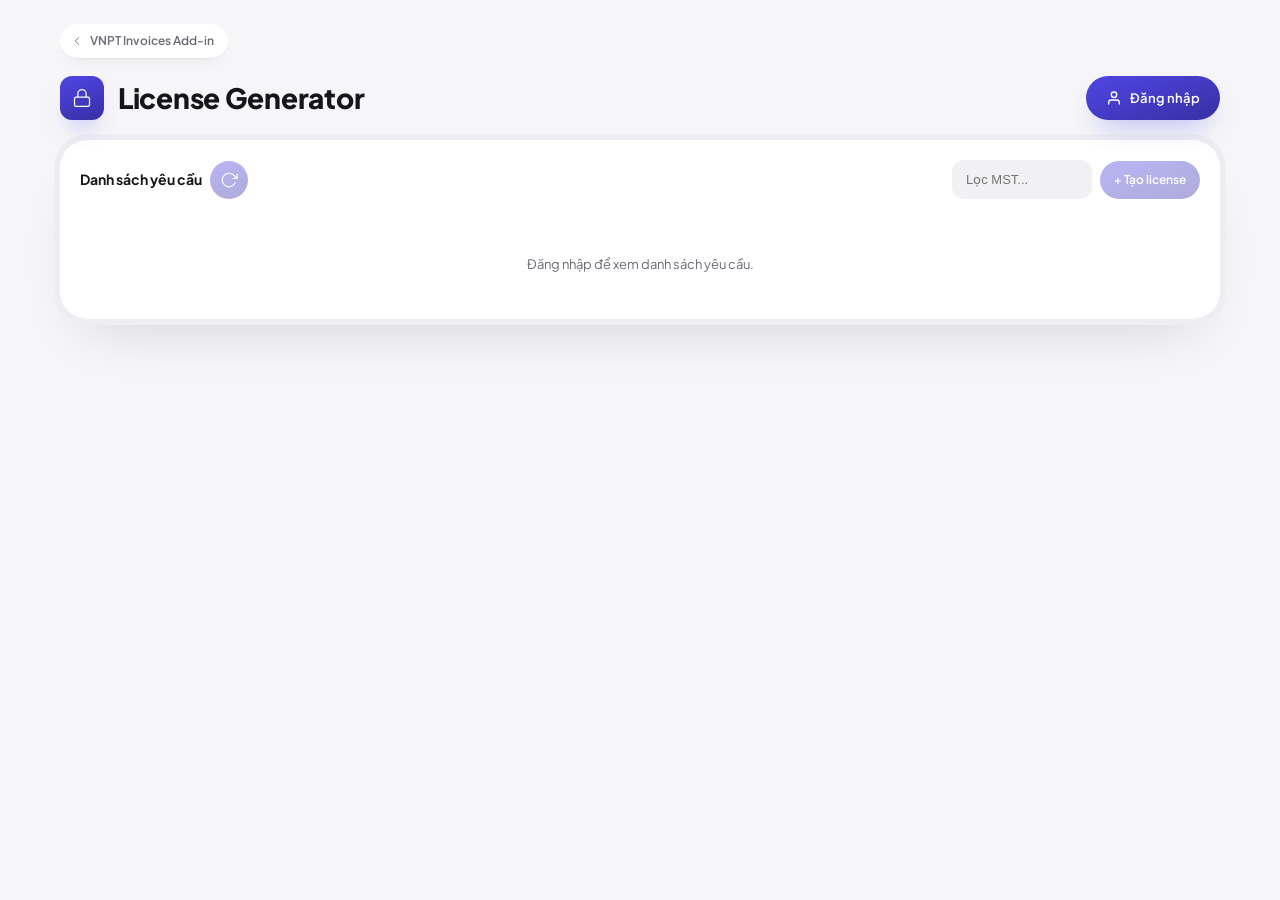
==== commit 6d2f29e8: "[license] chưa đăng nhập: nút Đăng nhập primary, khóa Tải và Tạo license Co-Authored-By: Claude Opus" ====
--- a/license/index.html
+++ b/license/index.html
@@ -24,6 +24,7 @@
   #loginBtn span{overflow:hidden;text-overflow:ellipsis;white-space:nowrap}
   .pop{position:absolute;right:0;top:calc(100% + 8px);width:320px;max-width:calc(100vw - 28px);z-index:20;text-align:left}
   .pop[hidden],#logoutBtn[hidden]{display:none}
+  #fetchBtn:disabled:not(.loading),#createBtn:disabled{opacity:.4;cursor:not-allowed;box-shadow:none;transform:none}
   header.site{position:relative;z-index:30}
   .list-card{position:relative;z-index:20}
   @media(max-width:600px){.pop-wrap{position:static}.pop{left:0;right:0;width:auto;max-width:none}}
@@ -148,6 +149,12 @@
   const on = !!(saved && localStorage.getItem('lic_passcode'));
   loginLabel.textContent = on ? saved : 'Đăng nhập';
   logoutBtn.hidden = !on;
+  // Chưa đăng nhập: nút Đăng nhập nổi bật (primary), khóa Tải và Tạo license.
+  loginBtn.classList.toggle('primary', !on);
+  loginBtn.classList.toggle('sec', on);
+  document.getElementById('fetchBtn').disabled = !on;
+  document.getElementById('createBtn').disabled = !on;
+  if (!on) createPop.close();
 }
 // ---- Popover: Đăng nhập / Tạo license (mở 1 cái thì đóng cái kia) ----
 const pops = [];
